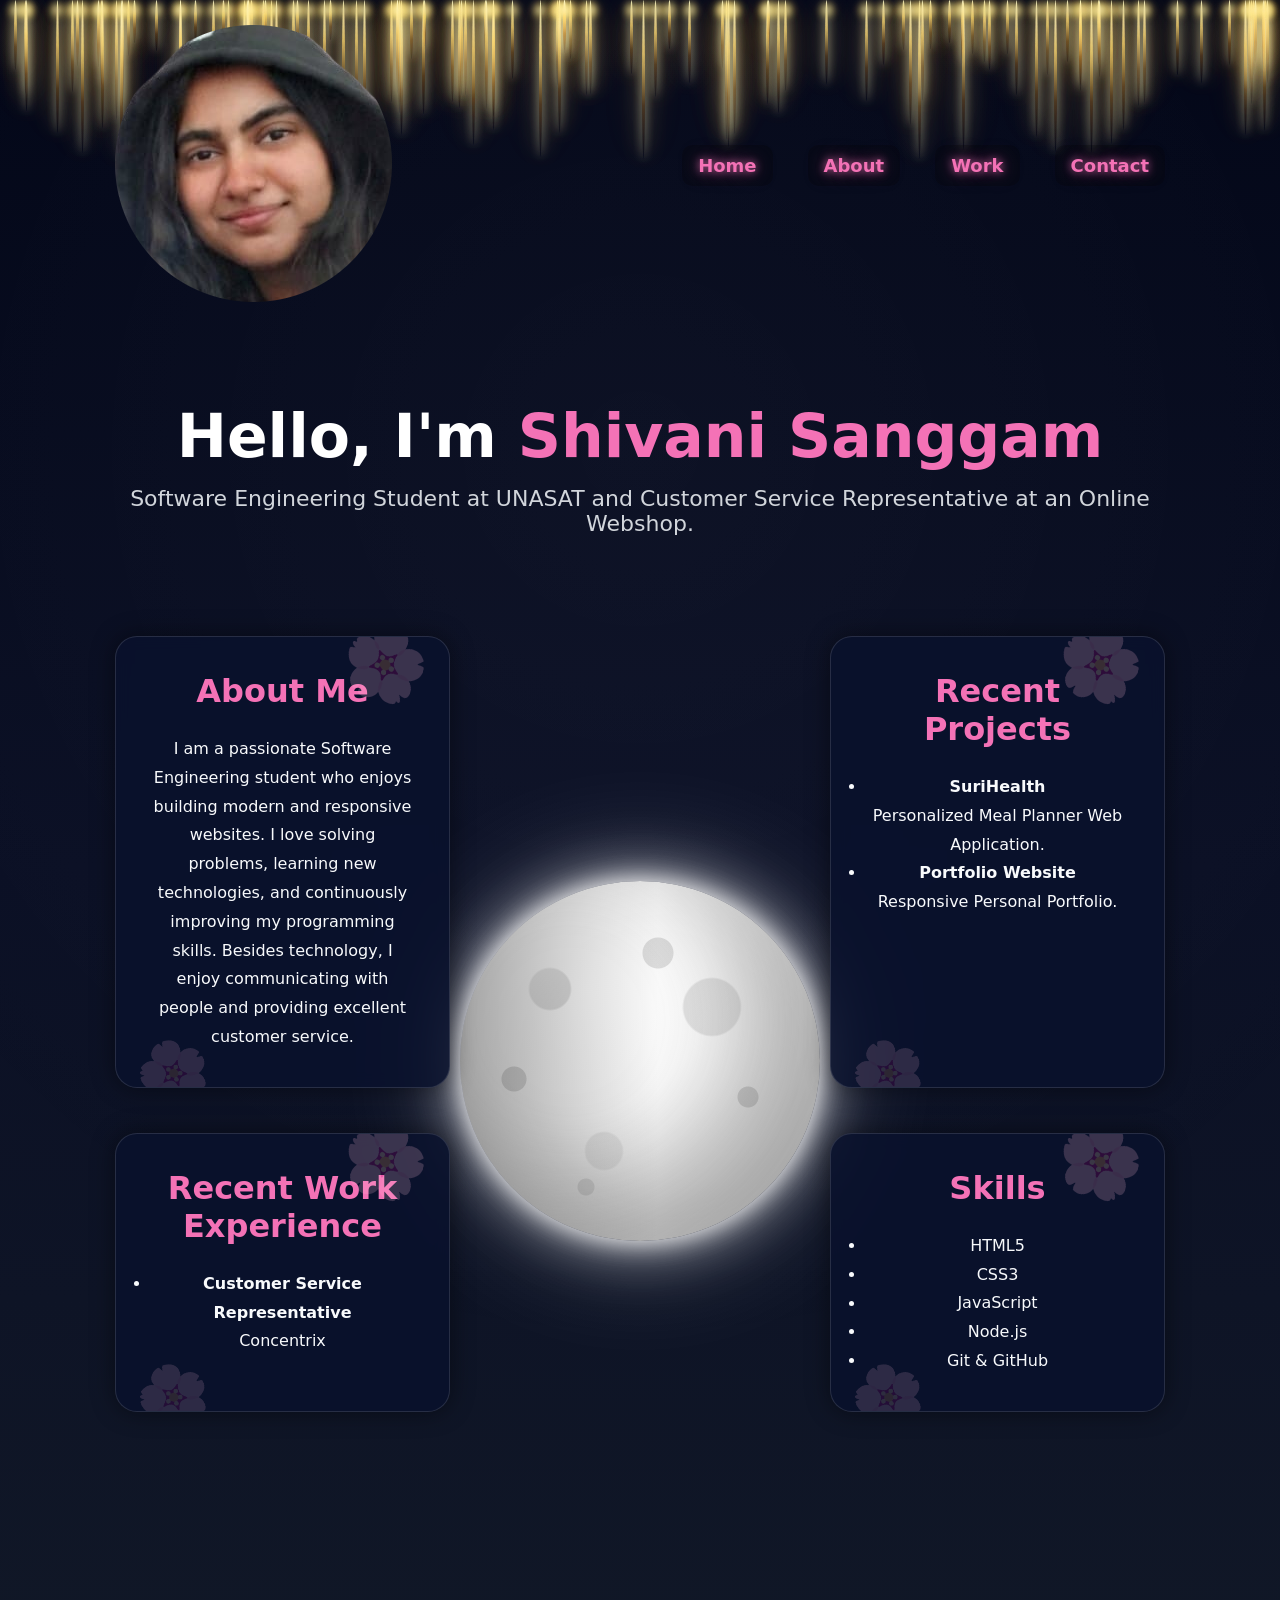
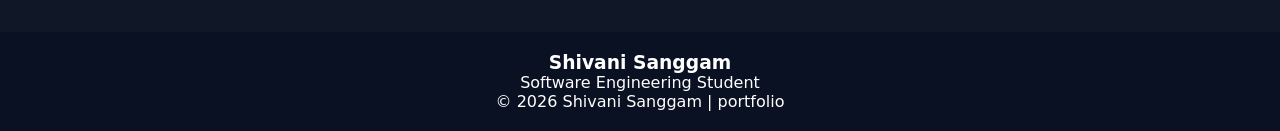
==== index.html @ e7336982 "Files Added" ====
<!DOCTYPE html>
<html lang="en">
<head>
    <meta charset="UTF-8">
    <meta name="viewport" content="width=device-width, initial-scale=1.0">
    <title>Shivani Sanggam | Portfolio</title>

    <link rel="stylesheet" href="./css/main.css">
</head>

<body>

<div id="stars"></div>

<header>

    <a href="index.html" class="header-logo">
        <img src="img/Shivi.png" alt="Logo">
    </a>

    <nav class="nav">
        <a class="nav-link active" href="index.html">Home</a>
        <a class="nav-link" href="about.html">About</a>
        <a class="nav-link" href="work.html">Work</a>
        <a class="nav-link" href="contact.html">Contact</a>
    </nav>

</header>

<main class="container">

    <h1>Hello, I'm <span>Shivani Sanggam</span></h1>

    <p class="subtitle">
        Software Engineering Student at UNASAT and
        Customer Service Representative at an Online Webshop.
    </p>

    <div class="portfolio-layout">

        <section class="card about">

            <h2>About Me</h2>

            <p>
                I am a passionate Software Engineering student who enjoys
                building modern and responsive websites.

                I love solving problems, learning new technologies,
                and continuously improving my programming skills.

                Besides technology, I enjoy communicating with people
                and providing excellent customer service.
            </p>

        </section>

        <section class="card projects">

            <h2>Recent Projects</h2>

            <ul>

                <li>
                    <strong>SuriHealth</strong><br>
                    Personalized Meal Planner Web Application.
                </li>

                <li>
                    <strong>Portfolio Website</strong><br>
                    Responsive Personal Portfolio.
                </li>

            </ul>

        </section>

        <div class="moon">

        </div>

        <section class="card experience">

            <h2>Recent Work Experience</h2>

            <ul>

                <li>

                    <strong>Customer Service Representative</strong><br>

                    Concentrix

                </li>

            </ul>

        </section>

        <section class="card skills">

            <h2>Skills</h2>

            <ul>

                <li>HTML5</li>
                <li>CSS3</li>
                <li>JavaScript</li>
                <li>Node.js</li>
                <li>Git & GitHub</li>

            </ul>

        </section>

    </div>

</main>

<script src="./js/main.js"></script>

</body>
</html>

<footer class="footer">

    <h3>Shivani Sanggam</h3>

    <p>Software Engineering Student</p>
    <p class="copyright">
        © 2026 Shivani Sanggam | portfolio
    </p>

</footer>
---- css/main.css ----
* {
    margin: 0;
    padding: 0;
    box-sizing: border-box;
}

html {
    scroll-behavior: smooth;
}

body {
    font-family: system-ui, sans-serif;
    color: white;
    overflow-x: hidden;
    background: linear-gradient(180deg, #020617 0%, #0b1025 50%, #111827 100%);
    position: relative;
}

body::before {
    content: "";
    position: fixed;
    inset: 0;
    pointer-events: none;
    z-index: -2;
    background:
        radial-gradient(circle at 20% 30%, rgba(59, 130, blue, .15), transparent 45%),
        radial-gradient(circle at 80% 20%, rgba(168, 85, 247, .12), transparent 45%);
}

body::after {
    content: "";
    position: fixed;
    inset: -50%;
    width: 200%;
    height: 200%;
    pointer-events: none;
    z-index: -3;
    background: radial-gradient(circle, rgba(255, 255, 255, .03), transparent 60%);
    animation: drift 25s linear infinite;
}

@keyframes drift {
    50% {
        transform: translate(80px, -60px);
    }
}

header {
    max-width: 1100px;
    margin: auto;
    display: flex;
    justify-content: space-between;
    align-items: center;
    padding: 25px;
}

.logo {
    width: 70px;
    height: 70px;
    border-radius: 50%;
    object-fit: cover;
}

.nav {
    display: flex;
    gap: 35px;
}

.nav-link {
    text-decoration: none;
    color: #f472b6; /* roze kleur */
    font-weight: 600;
    font-size: 18px;
    padding: 10px 16px;
    border-radius: 10px;
    background: rgba(0, 0, 0, .25);
    transition: .3s;
    text-shadow: 
        0 0 8px rgba(244, 114, 182, .8),
        0 0 20px rgba(244, 114, 182, .5);
}

.nav-link:hover {
    color: #ffffff;
    background: rgba(244, 114, 182, .25);
    transform: scale(1.05);
    text-shadow:
        0 0 10px rgba(255, 255, 255, .9),
        0 0 25px rgba(244, 114, 182, 1);
}

.container {
    width: 100%;
    max-width: 1100px;
    margin: auto;
    padding: 50px 25px;
    text-align: center;
}

h1 {
    width: 100%;
    font-size: 60px;
    margin-top: 20px;
}

h1 span {
    color: #f472b6;
}

.subtitle {
    font-size: 22px;
    color: #d1d5db;
    margin-top: 15px;
    margin-bottom: 70px;
}

#stars {
    position: fixed;
    inset: 0;
    overflow: hidden;
    z-index: -1;
    pointer-events: none;
}

.star {
    position: absolute;
    width: 3px;
    height: 100px;
    background: linear-gradient(to bottom, rgba(255, 255, 220, 1), rgba(255, 220, 120, .9), rgba(255, 170, 50, .3), transparent);
    border-radius: 50%;
    box-shadow: 0 0 8px rgba(255, 255, 200, .9), 0 0 20px rgba(255, 220, 120, .8), 0 0 40px rgba(255, 180, 80, .6);
    opacity: .9;
    animation: fall linear infinite, starGlow 2s ease-in-out infinite;
}

.star::after {
    content: "";
    position: absolute;
    top: 0;
    left: 50%;
    width: 20px;
    height: 20px;
    transform: translateX(-50%);
    background: radial-gradient(circle, rgba(255, 255, 220, 1), rgba(255, 220, 100, .5), transparent 70%);
    filter: blur(3px);
}

@keyframes fall {
    from {
        transform: translateY(-120px);
    }
    to {
        transform: translateY(110vh);
    }
}

@keyframes starGlow {
    0%, 100% {
        filter: brightness(1);
        opacity: .7;
    }
    50% {
        filter: brightness(2);
        opacity: 1;
    }
}

.portfolio-layout {
    position: relative;
    width: 100%;
    min-height: 850px;
    display: grid;
    grid-template-columns: 1fr 1fr;
    gap: 45px 140px;
    padding: 30px 0 70px;
}

.card {
    position: relative;
    min-height: 270px;
    padding: 35px;
    background: rgba(10, 18, 45, .88);
    border: 1px solid rgba(255, 255, 255, .12);
    border-radius: 22px;
    backdrop-filter: blur(8px);
    box-shadow: 0 0 25px rgba(0, 0, 0, .45);
    z-index: 2;
    transition: .35s;
    overflow: hidden;
}

.card::before {
    content: "🌸";
    position: absolute;
    top: -15px;
    right: 20px;
    font-size: 70px;
    opacity: .20;
    transform: rotate(15deg);
}

.card::after {
    content: "🌸";
    position: absolute;
    bottom: -20px;
    left: 20px;
    font-size: 60px;
    opacity: .15;
    transform: rotate(-20deg);
}

.card:hover {
    transform: translateY(-8px);
}

.card h2 {
    color: #f472b6;
    margin-bottom: 25px;
    font-size: 32px;
}

.card p,
.card li {
    color: #f8fafc;
    line-height: 1.8;
}

.about {
    margin-right: 120px;
}

.projects {
    margin-left: 120px;
}

.experience {
    margin-right: 120px;
}

.skills {
    margin-left: 120px;
}

.moon {
    position: absolute;
    left: 50%;
    top: 52%;
    width: 360px;
    height: 360px;
    transform: translate(-50%, -50%);
    border-radius: 50%;
    overflow: hidden;
    background:
        radial-gradient(circle at 25% 30%, rgba(170, 170, 170, .35) 0 20px, transparent 22px),
        radial-gradient(circle at 70% 35%, rgba(150, 150, 150, .25) 0 28px, transparent 30px),
        radial-gradient(circle at 40% 75%, rgba(180, 180, 180, .25) 0 18px, transparent 20px),
        radial-gradient(circle at 35% 30%, #ffffff 0%, #f8f8f8 35%, #e5e5e5 65%, #bdbdbd 100%);
    box-shadow:
        0 0 25px rgba(255, 255, 255, .9),
        0 0 60px rgba(255, 255, 255, .7),
        0 0 120px rgba(255, 255, 255, .35),
        inset -70px -40px 90px rgba(80, 80, 80, .35),
        inset 30px 20px 60px rgba(255, 255, 255, .8);
    z-index: 1;
    pointer-events: none;
    animation: moonRotate 120s linear infinite, moonGlow 5s ease-in-out infinite;
}

.moon::before {
    content: "";
    position: absolute;
    inset: 0;
    border-radius: 50%;
    background:
        radial-gradient(circle at 15% 55%, rgba(120, 120, 120, .25) 0 12px, transparent 13px),
        radial-gradient(circle at 55% 20%, rgba(130, 130, 130, .25) 0 15px, transparent 16px),
        radial-gradient(circle at 80% 60%, rgba(100, 100, 100, .25) 0 10px, transparent 11px),
        radial-gradient(circle at 35% 85%, rgba(120, 120, 120, .2) 0 8px, transparent 9px);
}

.moon::after {
    content: "";
    position: absolute;
    inset: 0;
    border-radius: 50%;
    background: linear-gradient(90deg, rgba(0, 0, 0, .35), transparent 55%);
}

@keyframes moonRotate {
    from {
        transform: translate(-50%, -50%) rotate(0deg);
    }
    to {
        transform: translate(-50%, -50%) rotate(360deg);
    }
}

@keyframes moonGlow {
    0%, 100% {
        filter: brightness(1);
    }
    50% {
        filter: brightness(1.25);
    }
}

.footer {
    margin-top: 100px;
    padding: 20px;
    text-align: center;
    background: rgba(8, 15, 35, .65);
}

@media(max-width: 1000px) {
    .portfolio-layout {
        grid-template-columns: 1fr;
    }
    .about,
    .projects,
    .experience,
    .skills {
        margin: 0;
    }
    .moon {
        display: none;
    }
}
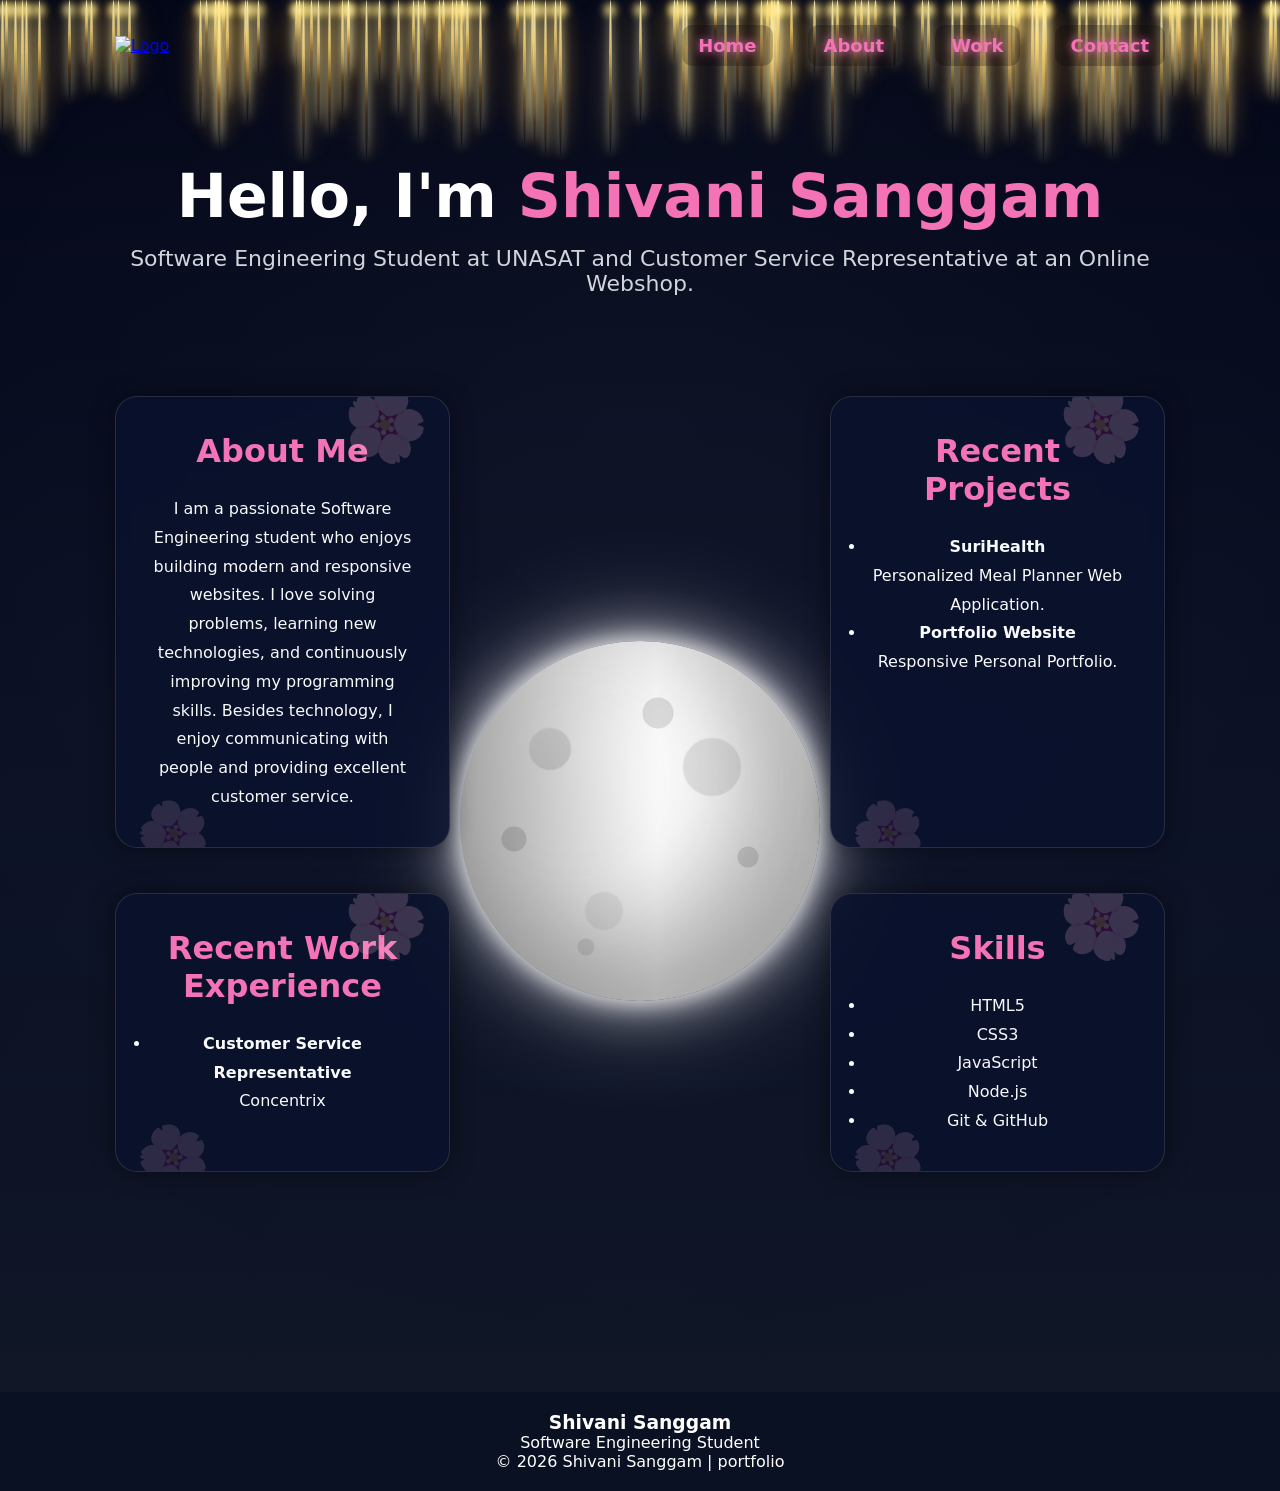
==== commit 300489a1: "pic" ====
--- a/index.html
+++ b/index.html
@@ -15,7 +15,7 @@
 <header>
 
     <a href="index.html" class="header-logo">
-        <img src="img/Shivi.png" alt="Logo">
+        <img src="img/shivi.png" alt="Logo">
     </a>
 
     <nav class="nav">
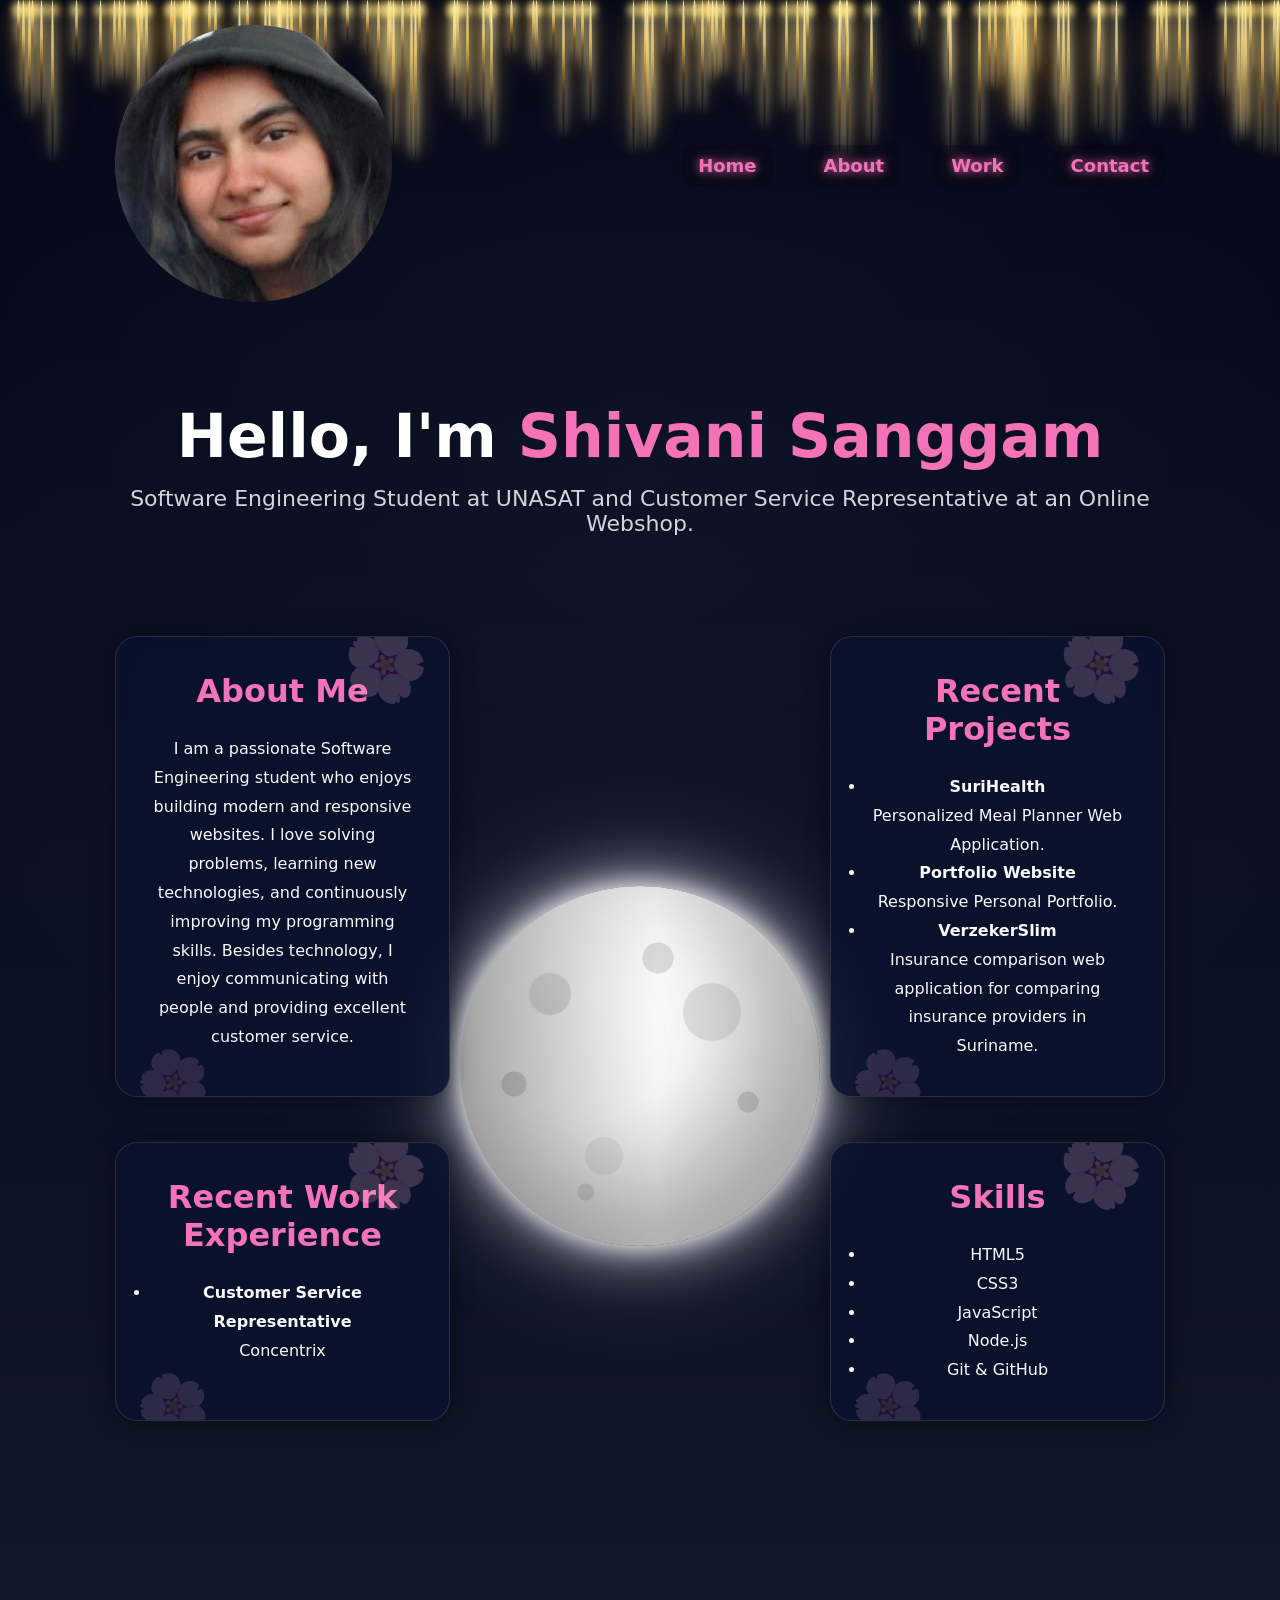
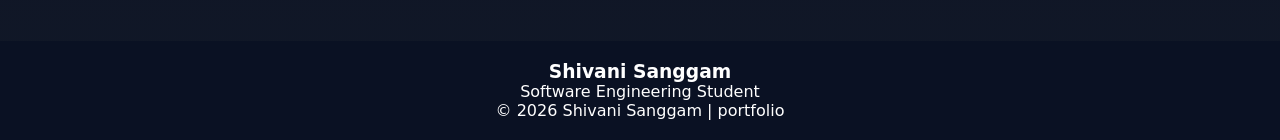
==== commit 9b2bfca1: "Updated version" ====
--- a/index.html
+++ b/index.html
@@ -71,6 +71,11 @@
                     Responsive Personal Portfolio.
                 </li>
 
+                <li>
+                    <strong>VerzekerSlim</strong><br>
+                    Insurance comparison web application for comparing insurance providers in Suriname.
+                </li>
+
             </ul>
 
         </section>
--- a/css/main.css
+++ b/css/main.css
@@ -68,14 +68,14 @@
 
 .nav-link {
     text-decoration: none;
-    color: #f472b6; /* roze kleur */
+    color: #f472b6;
     font-weight: 600;
     font-size: 18px;
     padding: 10px 16px;
     border-radius: 10px;
     background: rgba(0, 0, 0, .25);
     transition: .3s;
-    text-shadow: 
+    text-shadow:
         0 0 8px rgba(244, 114, 182, .8),
         0 0 20px rgba(244, 114, 182, .5);
 }
@@ -324,4 +324,79 @@
     .moon {
         display: none;
     }
+}
+
+@media(max-width: 900px) {
+    header {
+        flex-direction: column;
+        gap: 25px;
+        padding: 20px;
+    }
+    .nav {
+        flex-wrap: wrap;
+        justify-content: center;
+        gap: 15px;
+    }
+    .container {
+        padding: 40px 20px;
+    }
+    h1 {
+        font-size: 45px;
+    }
+    .subtitle {
+        font-size: 19px;
+        margin-bottom: 40px;
+    }
+    .card {
+        padding: 30px;
+    }
+    .card h2 {
+        font-size: 28px;
+    }
+}
+
+@media(max-width: 600px) {
+    header {
+        width: 100%;
+    }
+    .logo {
+        width: 55px;
+        height: 55px;
+    }
+    .nav-link {
+        font-size: 15px;
+        padding: 8px 12px;
+    }
+    h1 {
+        font-size: 35px;
+    }
+    .subtitle {
+        font-size: 17px;
+    }
+    .portfolio-layout {
+        display: flex;
+        flex-direction: column;
+        gap: 25px;
+        min-height: auto;
+    }
+    .card {
+        min-height: auto;
+        padding: 25px;
+        margin: 0;
+    }
+    .card h2 {
+        font-size: 24px;
+    }
+    .card p,
+    .card li {
+        font-size: 15px;
+        line-height: 1.6;
+    }
+    .moon {
+        display: none;
+    }
+    .footer {
+        margin-top: 50px;
+        font-size: 14px;
+    }
 }
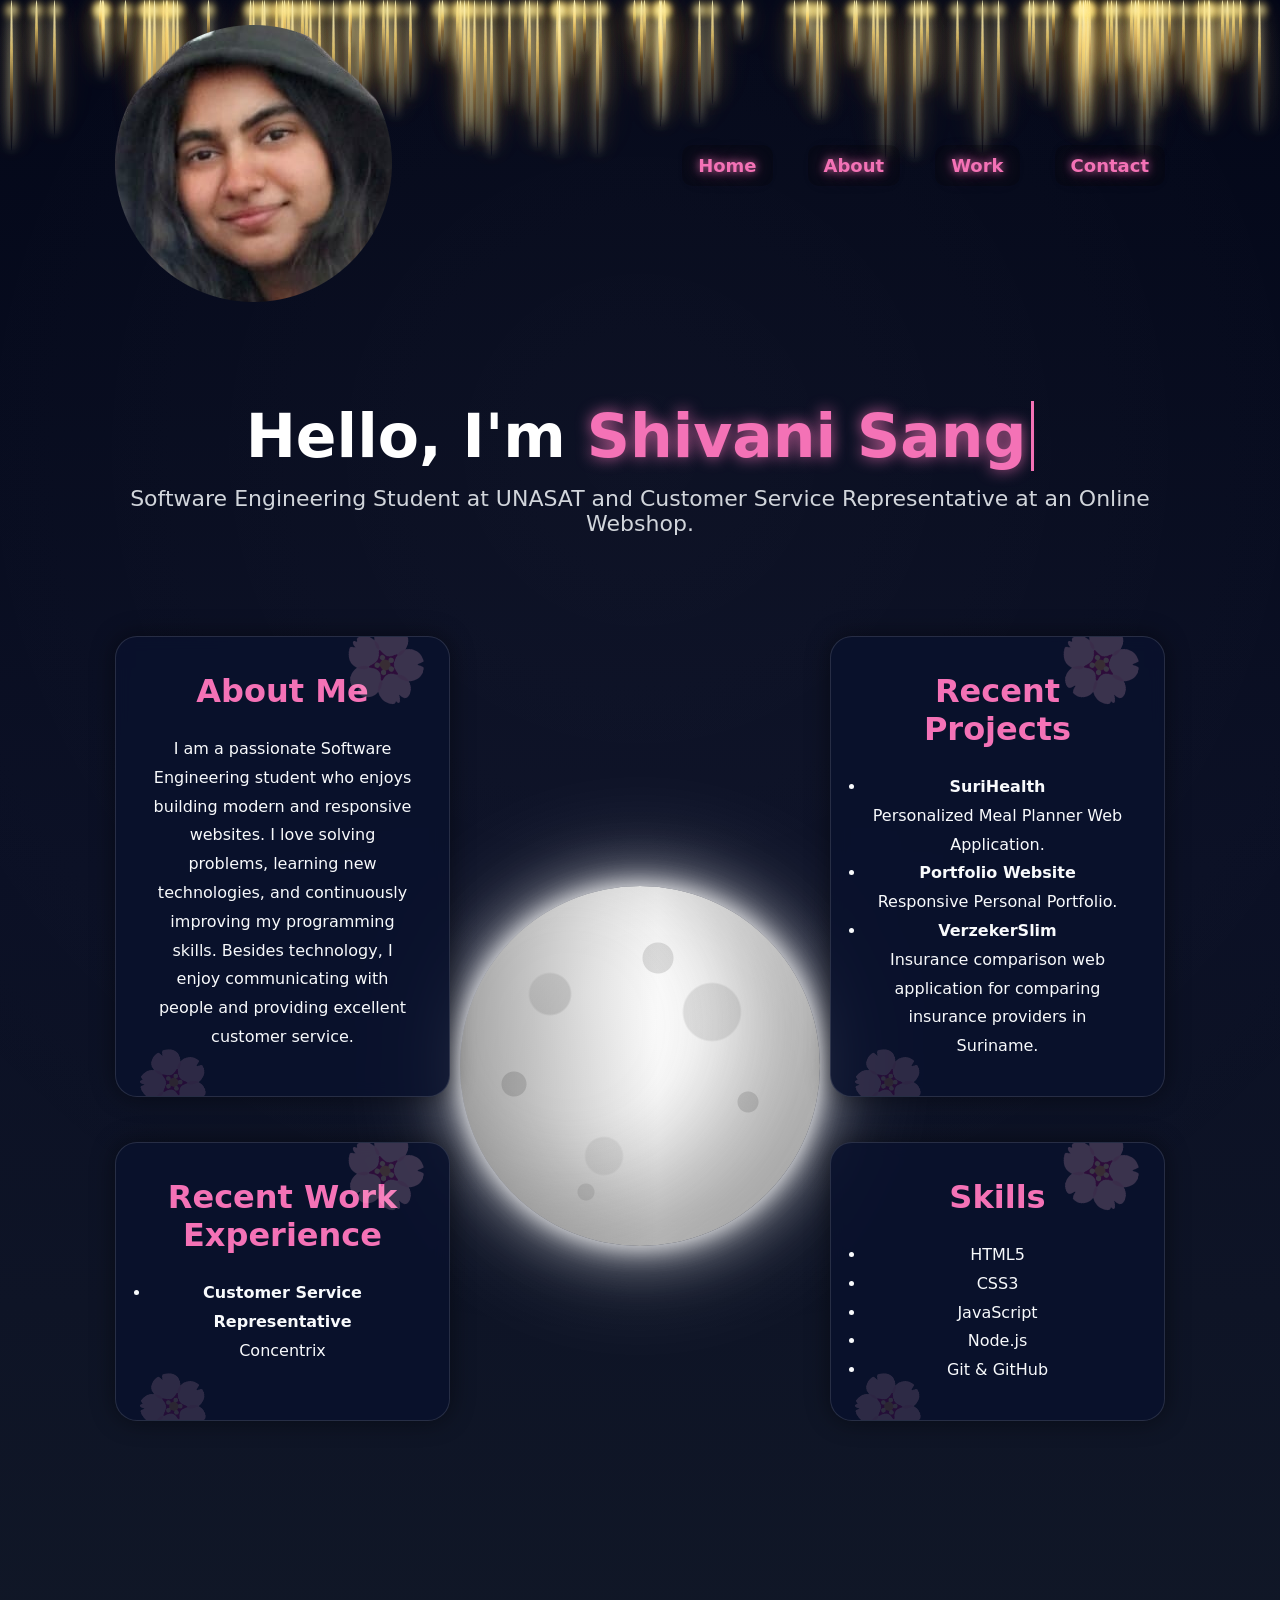
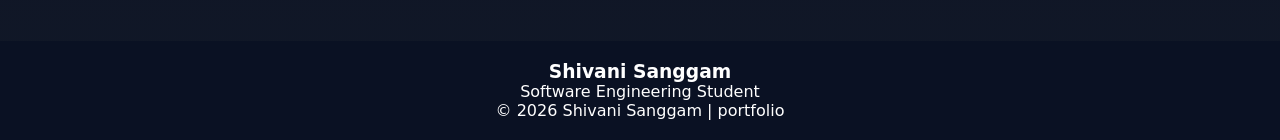
==== commit 84f0a19c: "Corrections" ====
--- a/index.html
+++ b/index.html
@@ -29,7 +29,10 @@
 
 <main class="container">
 
-    <h1>Hello, I'm <span>Shivani Sanggam</span></h1>
+    <h1>
+    Hello, I'm
+    <span id="typing-name"></span>
+    </h1>
 
     <p class="subtitle">
         Software Engineering Student at UNASAT and
--- a/css/main.css
+++ b/css/main.css
@@ -105,6 +105,20 @@
 
 h1 span {
     color: #f472b6;
+}
+
+#typing-name {
+    color: #f472b6;
+    border-right: 3px solid #f472b6;
+    padding-right: 5px;
+    text-shadow: 0 0 15px rgba(244, 114, 182, .8);
+    animation: cursorBlink .8s infinite;
+}
+
+@keyframes cursorBlink {
+    50% {
+        border-color: transparent;
+    }
 }
 
 .subtitle {
